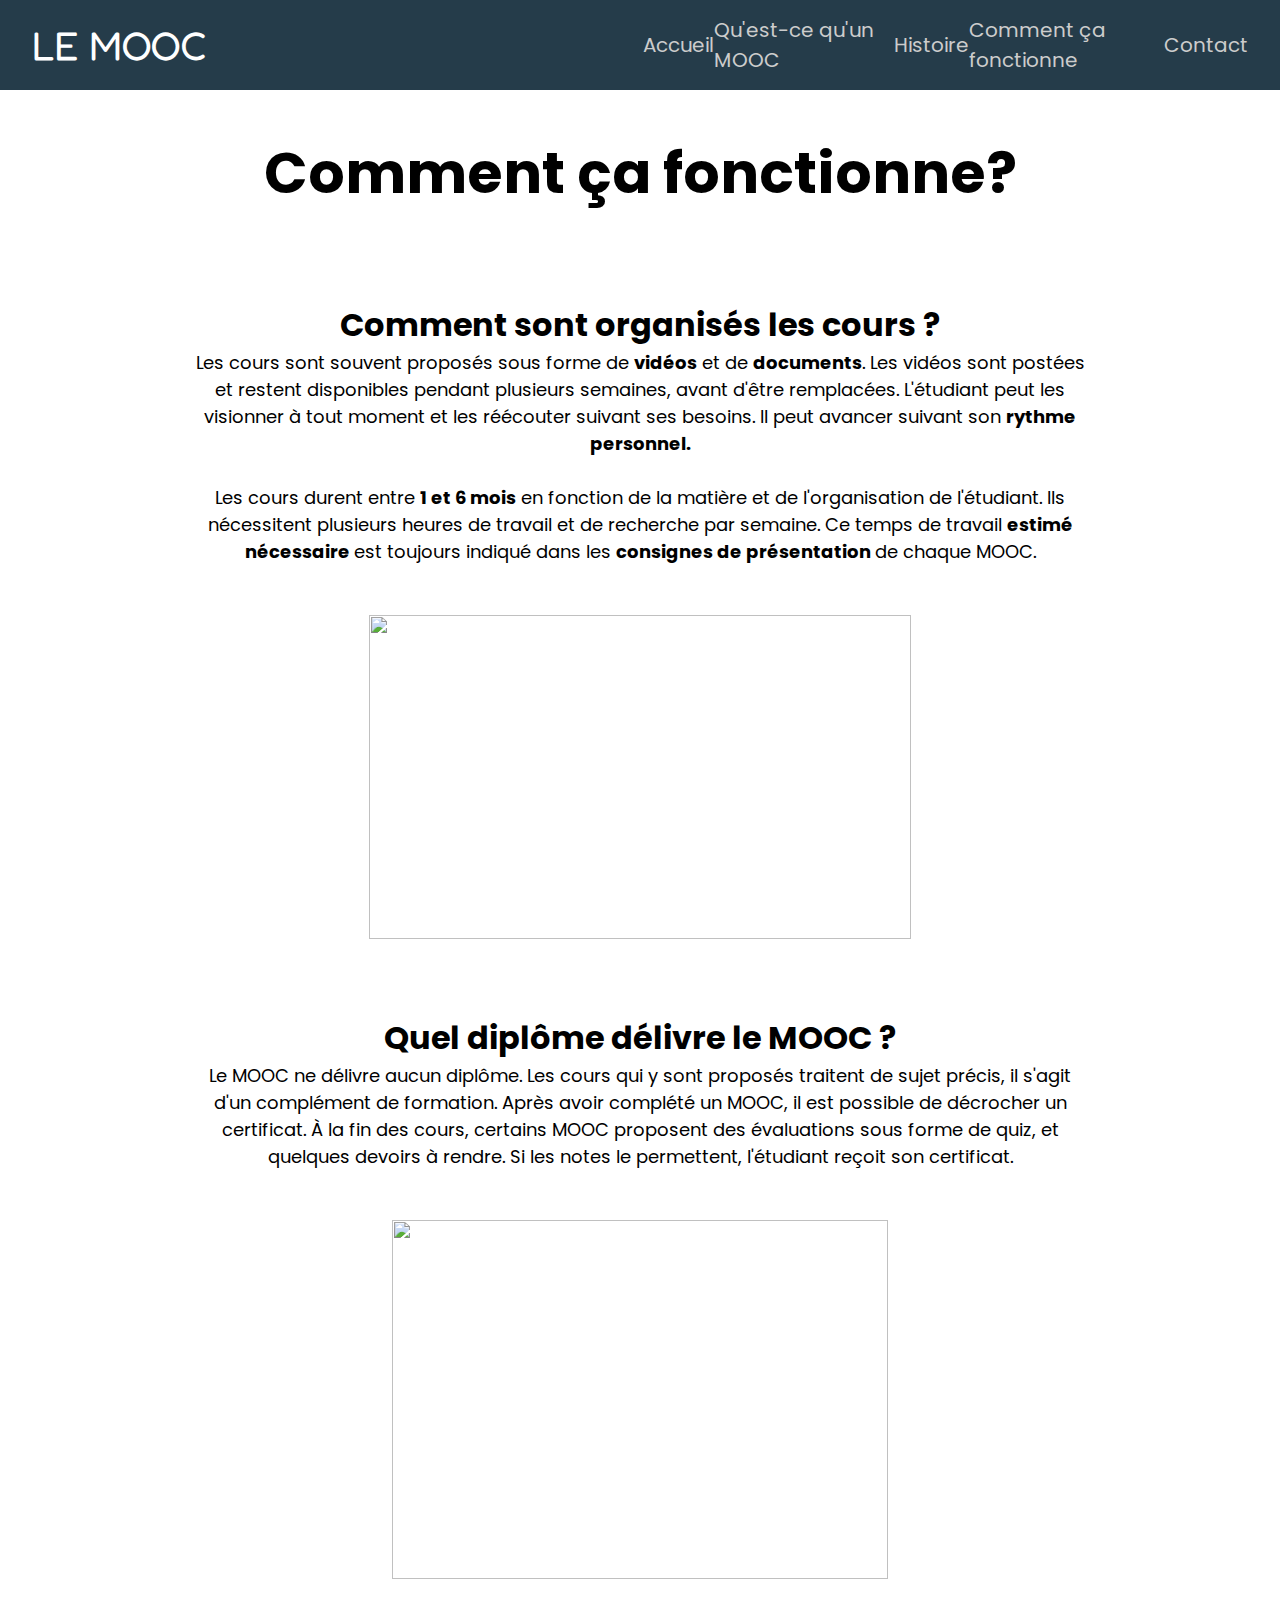
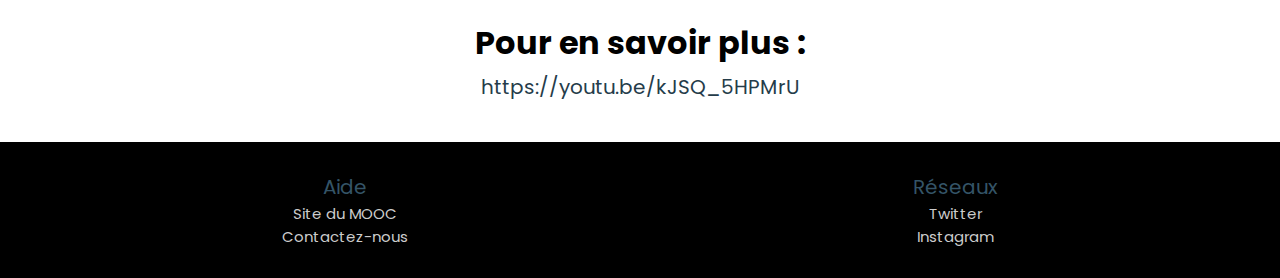
==== Comment_ça_fonctionne.html @ 54586386 "Add files via upload" ====
<!DOCTYPE html>
<html lang="en">

<head>
    <meta charset="UTF-8">
    <meta name="viewport" content="width=device-width, initial-scale=1.0">
    <link href="https://fonts.googleapis.com/css2?family=Poppins:wght@400;500&display=swap" rel="stylesheet">
    <link href="https://fonts.googleapis.com/css2?family=Fredoka+One&display=swap" rel="stylesheet">
    <link rel="stylesheet" href="style_Comment_ça_marche.css">
    <title>Comment ça fonctionne</title>

</head>

<body>
    <header class="main-head">
        <nav>
            <h1 id="logo">LE MOOC</h1>
            <ul>
                <a href="index.html">
                    <li>Accueil</li>
                </a>
                <a href="Qu'est-ce_qu'un_MOOC.html">
                    <li>Qu'est-ce qu'un MOOC</li>
                </a>
                <a href="Histoire.html">
                    <li>Histoire</li>
                </a>
                <a href="Comment_ça_fonctionne.html">
                    <li>Comment ça fonctionne</li>
                </a>
                <a href="Contact.html">
                    <li>Contact</li>
                </a>
            </ul>
        </nav>
    </header>
    <div class="sec4">
        <div class="container">
            <div class="title">
                <h2>Comment ça fonctionne?</h2>
            </div>
            <div class="content content-top">
                <div class="left">
                    <h4>Comment sont organisés les cours ?</h4>
                    <p> Les cours sont souvent proposés sous forme de <b>vidéos</b> et de <b>documents</b>. Les vidéos
                        sont postées et
                        restent disponibles pendant plusieurs semaines, avant d'être remplacées. L'étudiant peut les
                        visionner à tout moment et les réécouter suivant ses besoins. Il peut avancer suivant
                        son <b>rythme personnel.</b><br>

                        </br> Les cours durent entre <b> 1 et 6 mois</b> en fonction de la matière et de l'organisation
                        de
                        l'étudiant.
                        Ils nécessitent plusieurs heures de travail et de recherche par semaine. Ce temps de travail
                        <b>estimé nécessaire </b>est toujours indiqué dans les <b>consignes de présentation </b>de
                        chaque
                        MOOC.
                    </p>
                </div>
                <div class="right">
                    <img src="/images/Internet-permet-communiquer-direct-ses-clients--F.jpg" alt="" width="600"
                        height="324">
                </div>
            </div>
            <div class="content content-bottom">
                <div class="left">
                    <img src="/images/certif_modele - Copie (2).PNG" alt="" width="549.5" height="358.5">
                </div>
                <div class="right">
                    <h4>Quel diplôme délivre le MOOC ?</h4>
                    <p> Le MOOC ne délivre aucun diplôme. Les cours qui y sont proposés traitent de sujet précis, il
                        s'agit d'un complément de formation. Après avoir complété un MOOC, il est possible de décrocher
                        un certificat. À la fin des cours, certains MOOC proposent des évaluations sous forme de quiz,
                        et quelques devoirs à rendre. Si les notes le permettent, l'étudiant reçoit son certificat.
                    </p>
                </div>
            </div>
            <h4>Pour en savoir plus : </h4>
            <a href="https://youtu.be/kJSQ_5HPMrU" target="_blank">
                <h3>https://youtu.be/kJSQ_5HPMrU</h3>
            </a>
        </div>
    </div>
    </div>
    </div>
    </div>
    <footer>
        <div class=" column">
            <h3>Aide</h3>
            <a href="https://www.fun-mooc.fr/fr/" target="_blank">
                <p>Site du MOOC</p>
            </a>
            <a href="Contact.html">
                <p>Contactez-nous</p>
            </a>
        </div>
        <div class="column">
            <h3>Réseaux</h3>
            <a href="https://twitter.com/" target="_blank">
                <p>Twitter</p>
            </a>
            <a href="https://www.instagram.com" target="_blank">
                <p>Instagram</p>
            </a>
        </div>
    </footer>
</body>

</html>
---- style_Comment_ça_marche.css ----
/* GLOBAL CSS */

*{
    margin:0;
    padding: 0;
    box-sizing: border-box;
}

html {
    font-size: 62.5%;
    scroll-behavior: smooth;
}

h1 {
    font-size:4rem;
    
}

h2 {
    font-size: 5.7rem;
}

h3 {
    font-size: 2rem;
    font-weight: normal;
}

h4,
h5 {
    font-size: 3.2rem;
}

li {
    font-size: 2rem;
    color: #ccc;
}

button {
    font-size: 2rem;
}

li:hover {
    color: white;
}



a {
    color:#ffffff;
    text-decoration: none;
}

body {
    font-family: 'Poppins', sans-serif;
}

p {
    font-size: 1.5rem;
}

/* HEADER */

.main-head {
    background: #253C4A;
    color: #ffffff;
}

nav {
    min-height: 10vh;
    display: flex;
    align-items: center;
    width: 95%;
    margin: auto;
    flex-wrap: wrap;
}

nav ul {
    display: flex;
    flex: 1 1 50rem;
    justify-content: space-around;
    align-items: center;
    list-style: none;
}

#logo {
    flex: 2 1 40rem;
    font-family: 'Fredoka One', cursive;
    font-weight: normal;
}

/* Section 4 */

.sec4 .container {
    width: 1360px;
    margin: 0 auto;
    display: flex;
    flex-direction: column;
    align-items: center;
}
.sec4 .title {
    position: relative;
    width: 100%;
    text-align: center;
    margin-bottom: 50px;
    margin-top: 40px;
}


.sec4 p {
    font-size: 1.8rem;
    max-width: 640px;
    line-break: unset;
}

.content {
    width: 100%;
    display: flex;
    flex-direction: row;
    align-items: center;
    justify-content: space-between ;
}

.sec4 .content-bottom{
    margin-bottom: 50px;
}

.sec4 .content-top{
    margin-bottom: 75px;
}
.sec4 h3 {
    color: #253C4A;
    margin-bottom: 40px;
    margin-top: 5px;
}


@media (min-width: 1500px){
    .content-top .left {
        max-width: 700px;
    }
    .content-bottom .right {
        max-width: 700px;
    }

}

@media (max-width: 1500px) {

    .sec4 .content {
        margin: 35px;
    }
    .sec4 .content img{
        width: 95%;
    }
    .sec4 .content-top {
        flex-direction: column;
    }
    .sec4 .content-bottom {
        flex-direction: column-reverse;
    }
    .sec4 .container {
        width: 100%;
        text-align: center;
    } 
    .sec4 p {
        max-width: 900px;
        margin: 0 30px;
    }
    .sec4 .content-top .left {
        display: flex;
        flex-direction: column;
        align-items: center;
        margin-bottom: 50px;
    }
    .sec4 .content-bottom .right {
        display: flex;
        flex-direction: column;
        align-items: center;
        margin-bottom: 50px;
    }
    .sec4 .title {
        justify-content: center;
    }
    .sec4 h4 {
        margin: 0 2px;
    }
}


@media screen and (max-width: 885px) {

    html{
        font-size: 45%;
    }
    nav{
        text-align: center;
    }
    #logo{
        padding: 2rem;
    }
    footer {
        justify-content: center;
    }
}

/* Footer */
footer {
    margin: 0;
    padding: 30px;
    background-color:#000000;
    display: flex;
    flex-wrap: wrap;
    justify-content: space-around;
}

footer h3 {
    color: #345467;
    text-align: center;
}

footer p{
    cursor: pointer;
    color: #ccc;
    text-align: center;
}

footer p:hover {
    color: white;
}
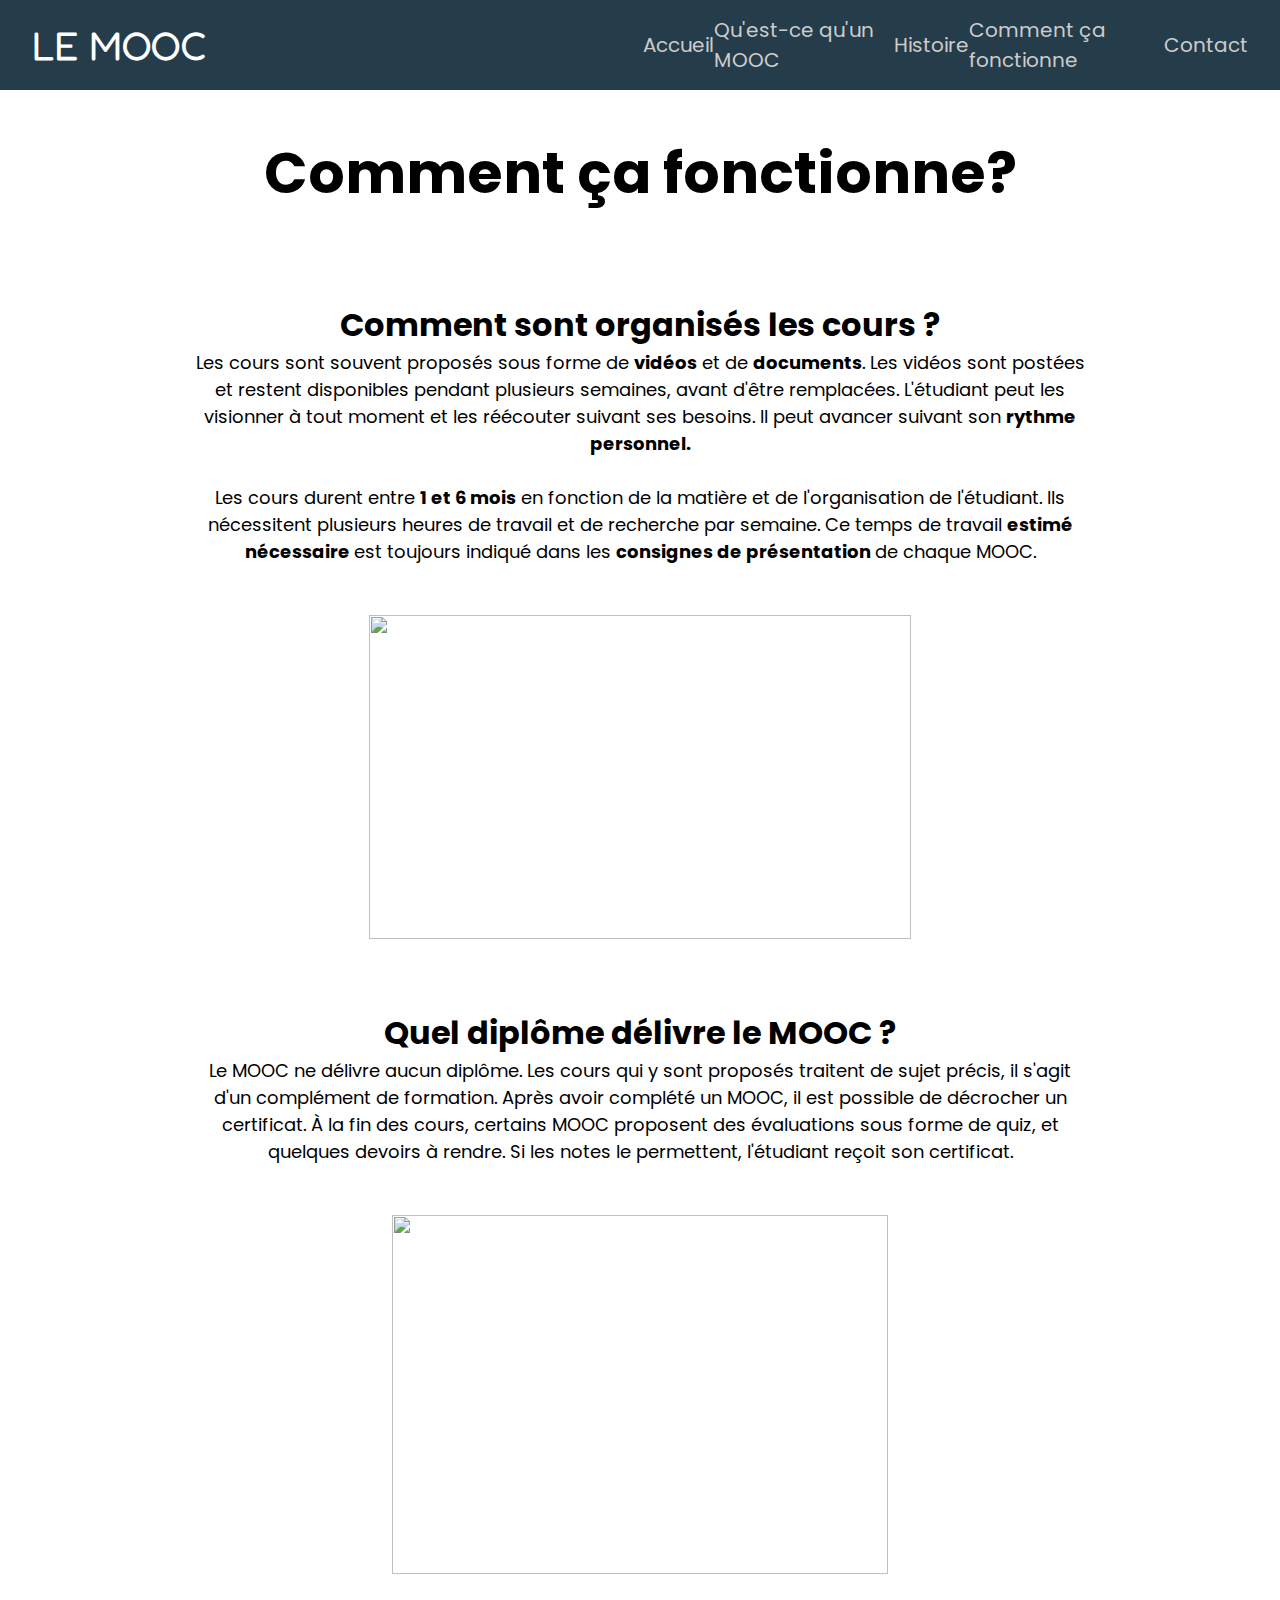
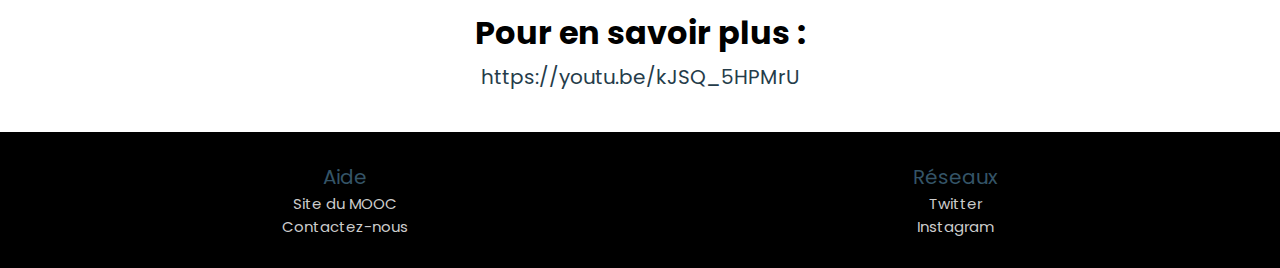
==== commit 24cbc997: "Update Comment_ça_fonctionne.html" ====
--- a/Comment_ça_fonctionne.html
+++ b/Comment_ça_fonctionne.html
@@ -1,4 +1,3 @@
-<!DOCTYPE html>
 <html lang="en">
 
 <head>
@@ -58,13 +57,13 @@
                     </p>
                 </div>
                 <div class="right">
-                    <img src="/images/Internet-permet-communiquer-direct-ses-clients--F.jpg" alt="" width="600"
+                    <img src="sofianeguinot.github.io/site/images/Internet-permet-communiquer-direct-ses-clients--F.jpg" alt="" width="600"
                         height="324">
                 </div>
             </div>
             <div class="content content-bottom">
                 <div class="left">
-                    <img src="/images/certif_modele - Copie (2).PNG" alt="" width="549.5" height="358.5">
+                    <img src="sofianeguinot.github.io/site/images/certif_modele - Copie (2).PNG" alt="" width="549.5" height="358.5">
                 </div>
                 <div class="right">
                     <h4>Quel diplôme délivre le MOOC ?</h4>
@@ -106,4 +105,4 @@
     </footer>
 </body>
 
-</html>+</html>
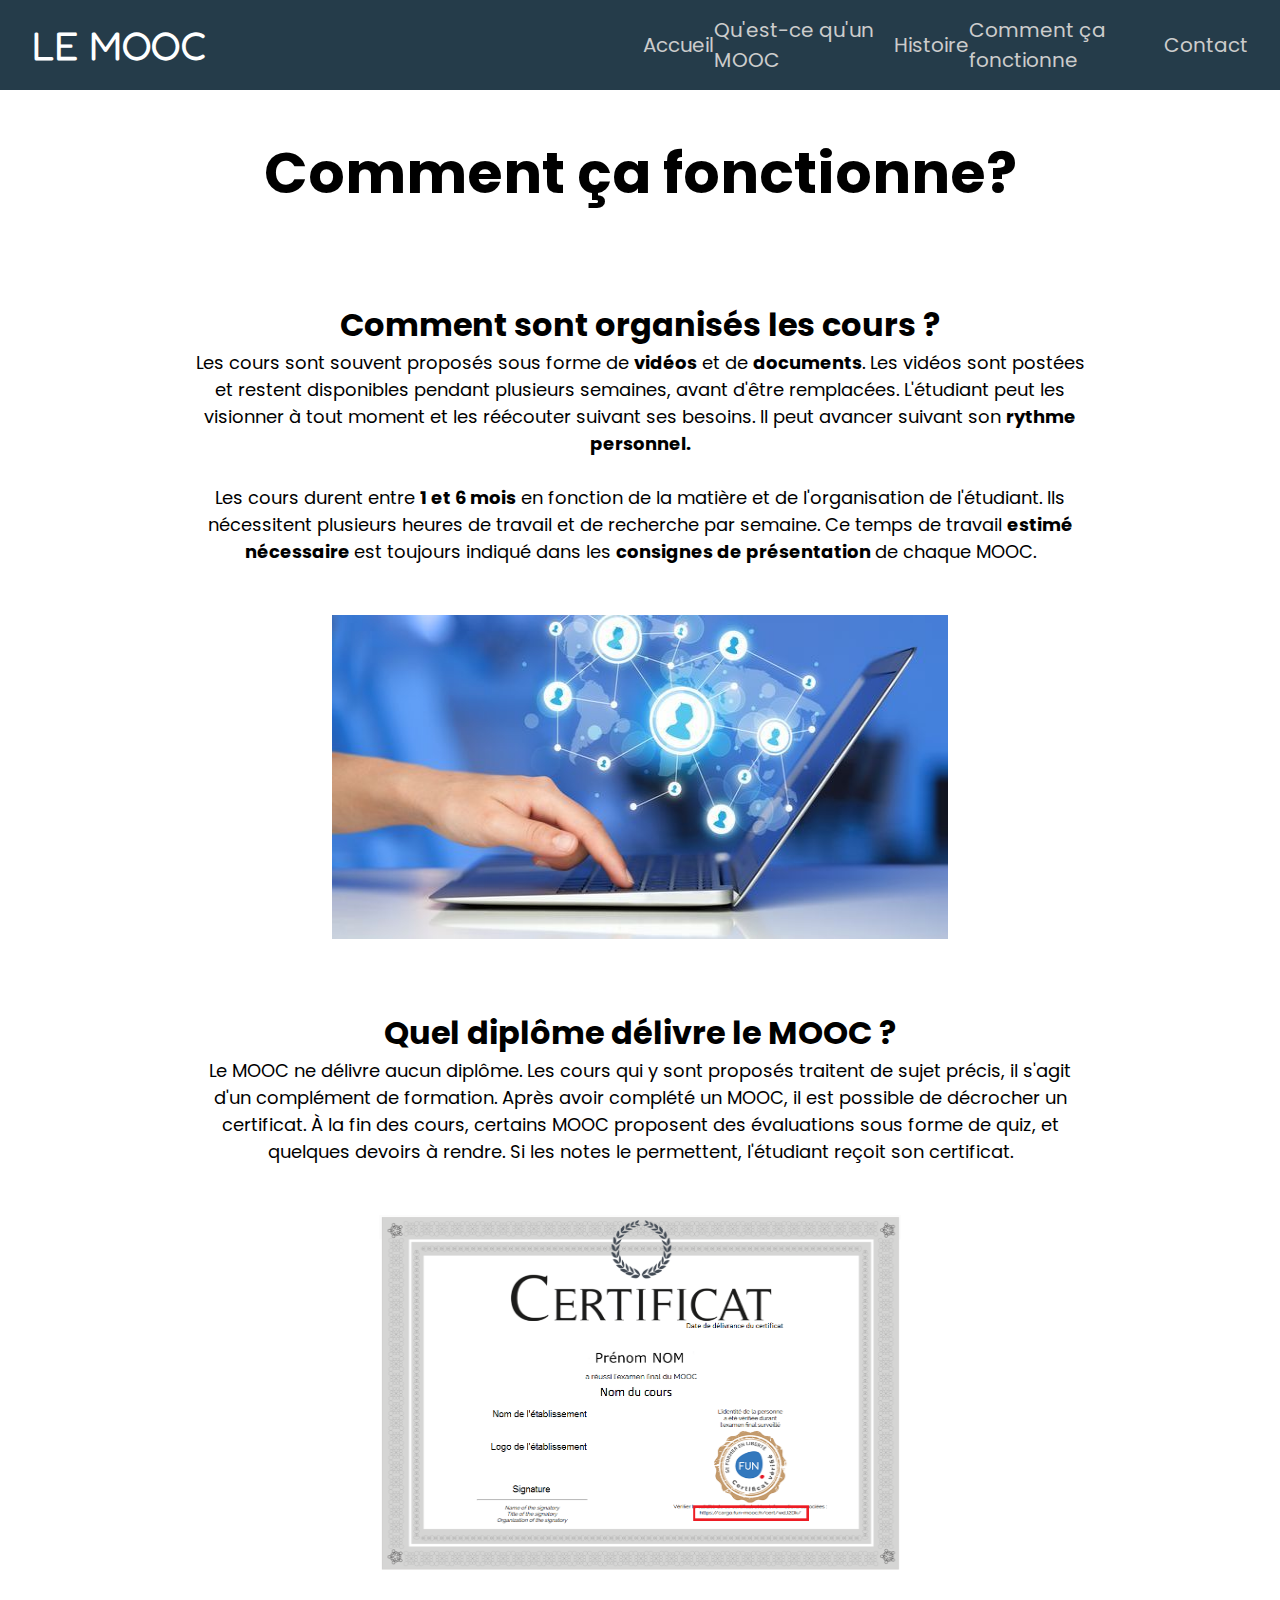
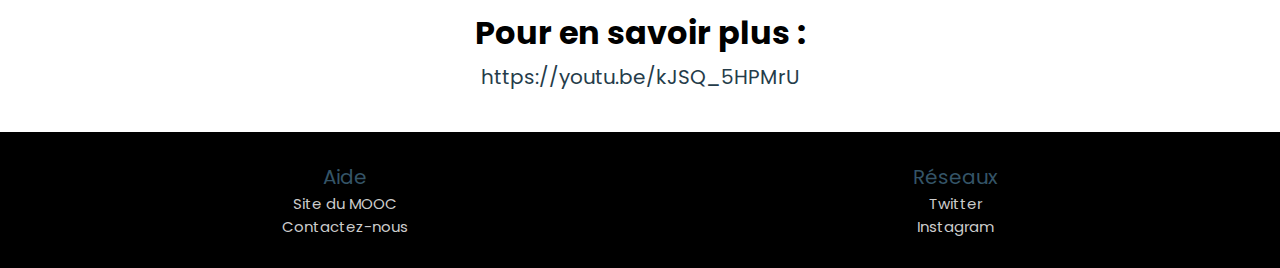
==== commit faf14b85: "Update Comment_ça_fonctionne.html" ====
--- a/Comment_ça_fonctionne.html
+++ b/Comment_ça_fonctionne.html
@@ -57,13 +57,13 @@
                     </p>
                 </div>
                 <div class="right">
-                    <img src="sofianeguinot.github.io/site/images/Internet-permet-communiquer-direct-ses-clients--F.jpg" alt="" width="600"
+                    <img src="/site/images/Internet-permet-communiquer-direct-ses-clients--F.jpg" alt="" width="600"
                         height="324">
                 </div>
             </div>
             <div class="content content-bottom">
                 <div class="left">
-                    <img src="sofianeguinot.github.io/site/images/certif_modele - Copie (2).PNG" alt="" width="549.5" height="358.5">
+                    <img src="/site/images/certif_modele - Copie (2).PNG" alt="" width="549.5" height="358.5">
                 </div>
                 <div class="right">
                     <h4>Quel diplôme délivre le MOOC ?</h4>
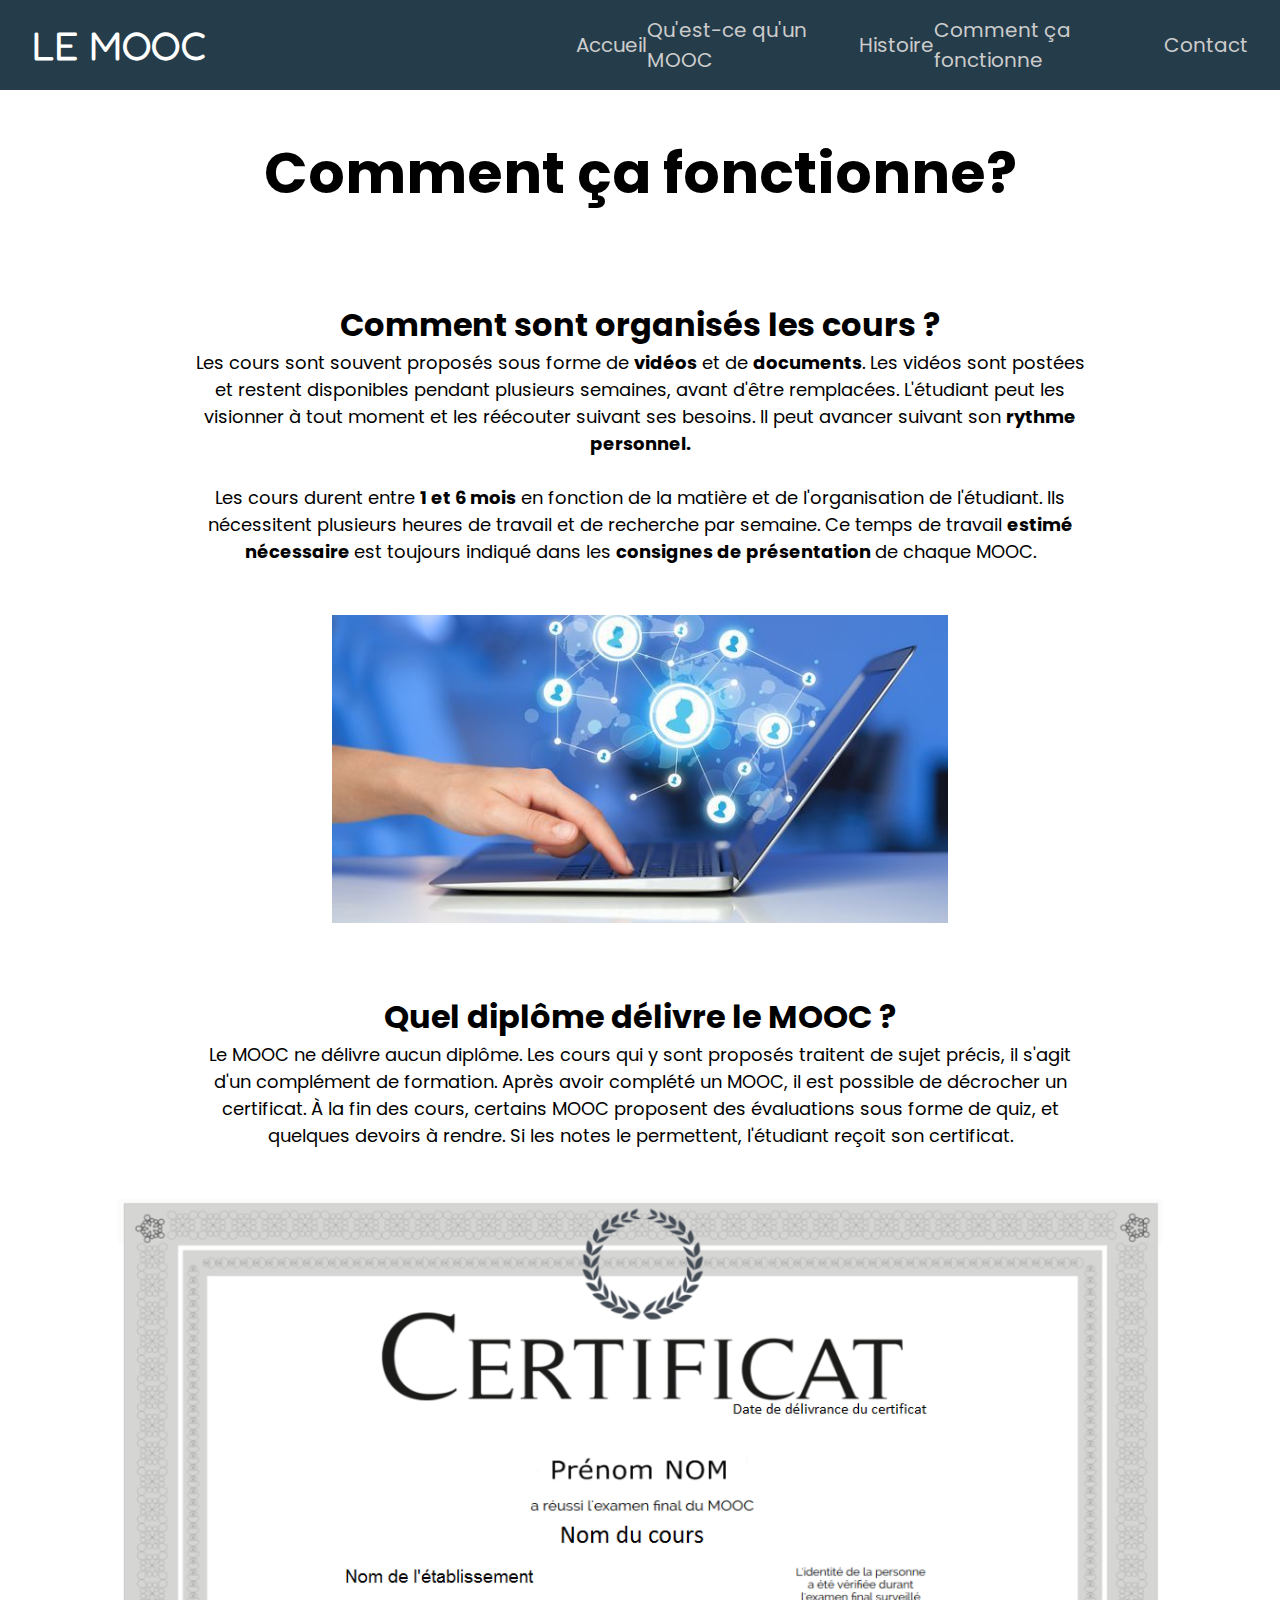
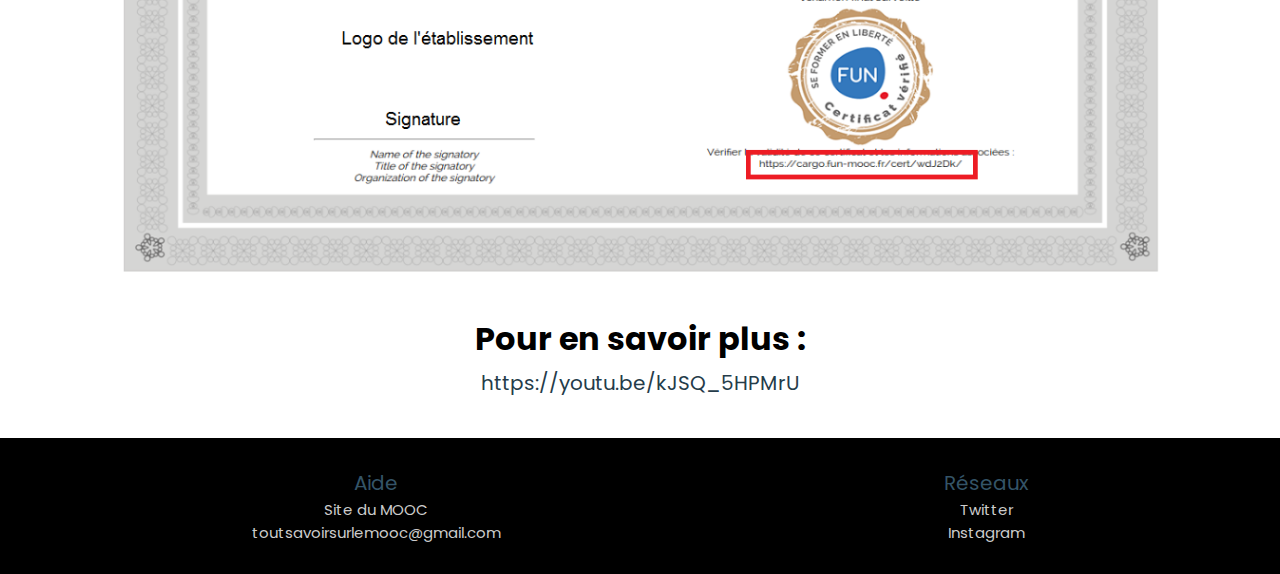
==== commit 900011b5: "Update Comment_ça_fonctionne.html" ====
--- a/Comment_ça_fonctionne.html
+++ b/Comment_ça_fonctionne.html
@@ -89,9 +89,7 @@
             <a href="https://www.fun-mooc.fr/fr/" target="_blank">
                 <p>Site du MOOC</p>
             </a>
-            <a href="Contact.html">
-                <p>Contactez-nous</p>
-            </a>
+            <p>toutsavoirsurlemooc@gmail.com</p>
         </div>
         <div class="column">
             <h3>Réseaux</h3>
--- a/style_Comment_ça_marche.css
+++ b/style_Comment_ça_marche.css
@@ -76,7 +76,7 @@
 
 nav ul {
     display: flex;
-    flex: 1 1 50rem;
+    flex: 1 1 60rem;
     justify-content: space-around;
     align-items: center;
     list-style: none;
@@ -151,6 +151,7 @@
     }
     .sec4 .content img{
         width: 95%;
+        height: 95%;
     }
     .sec4 .content-top {
         flex-direction: column;
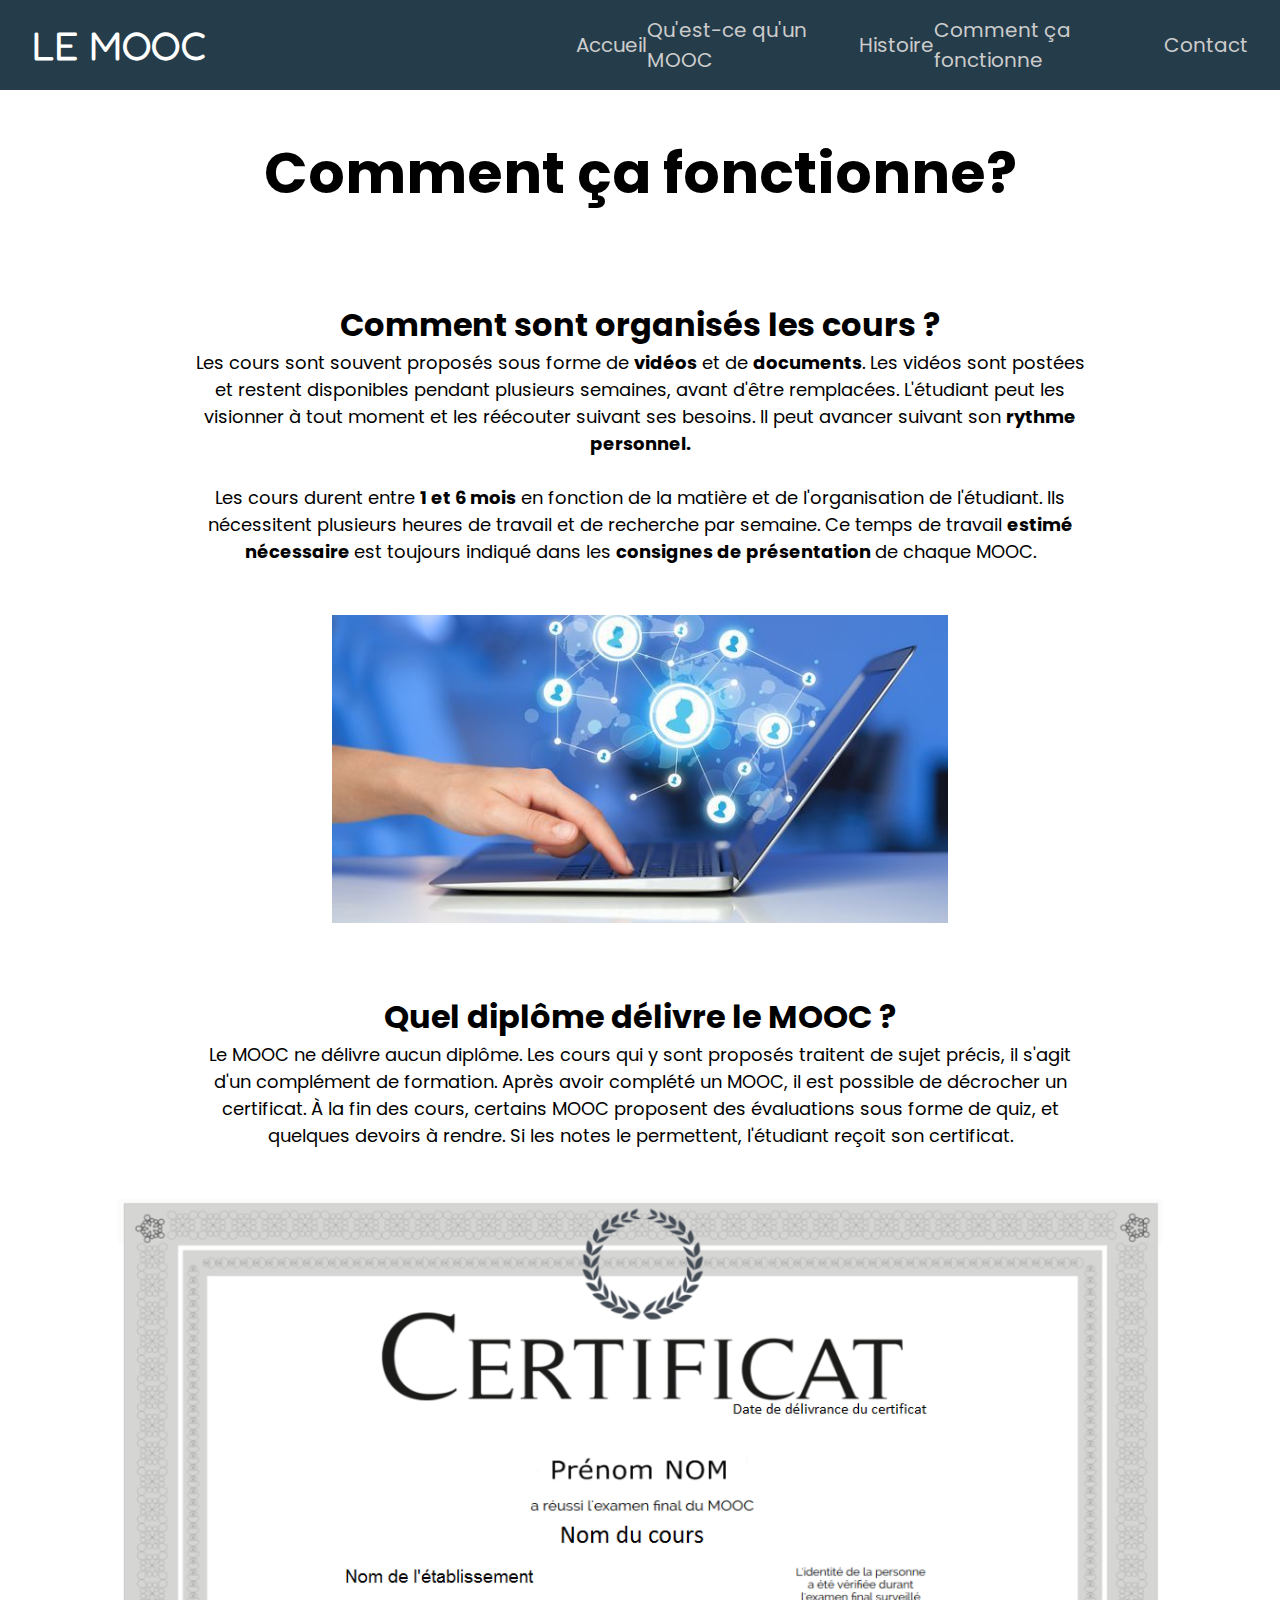
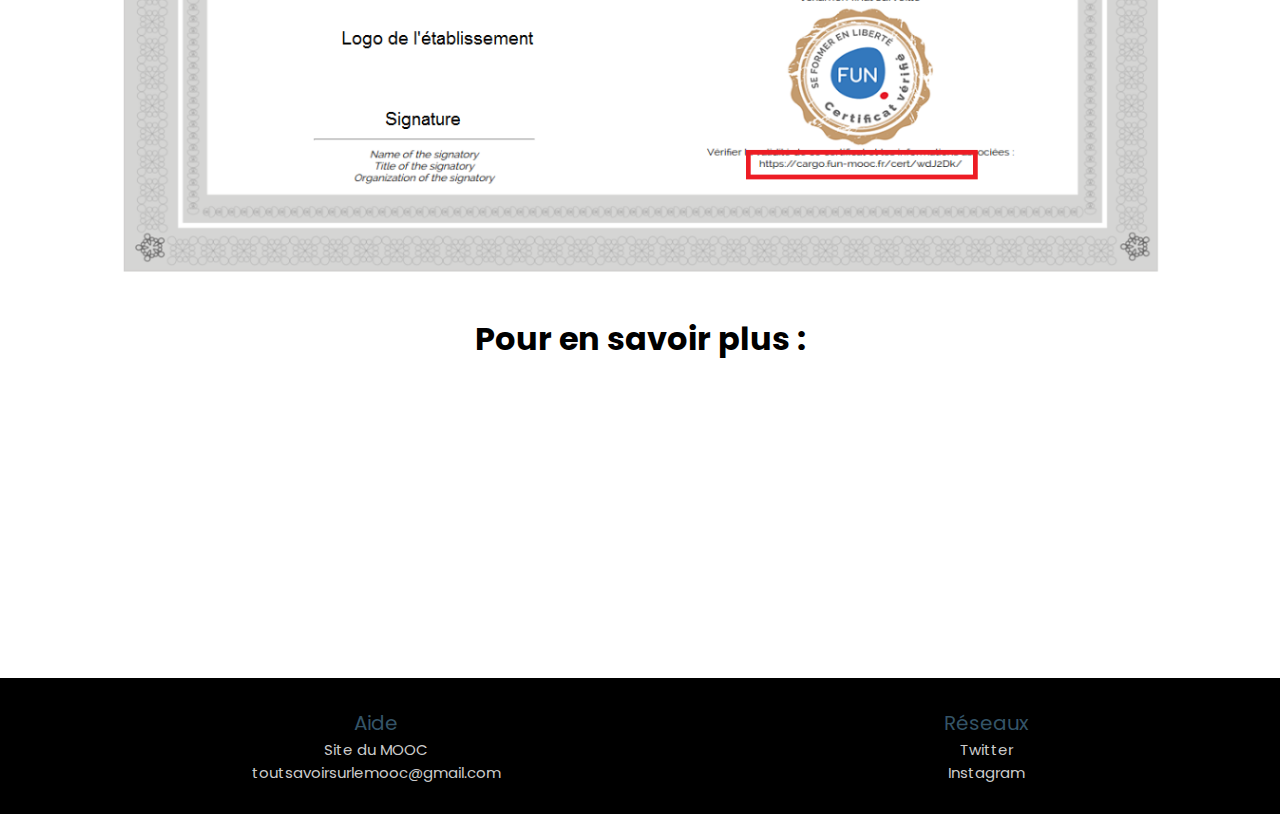
==== commit 25c7d339: "Update Comment_ça_fonctionne.html" ====
--- a/Comment_ça_fonctionne.html
+++ b/Comment_ça_fonctionne.html
@@ -75,8 +75,7 @@
                 </div>
             </div>
             <h4>Pour en savoir plus : </h4>
-            <a href="https://youtu.be/kJSQ_5HPMrU" target="_blank">
-                <h3>https://youtu.be/kJSQ_5HPMrU</h3>
+           <iframe width="560" height="315" src="https://www.youtube.com/embed/kJSQ_5HPMrU" title="YouTube video player" frameborder="0" allow="accelerometer; autoplay; clipboard-write; encrypted-media; gyroscope; picture-in-picture" allowfullscreen></iframe>
             </a>
         </div>
     </div>
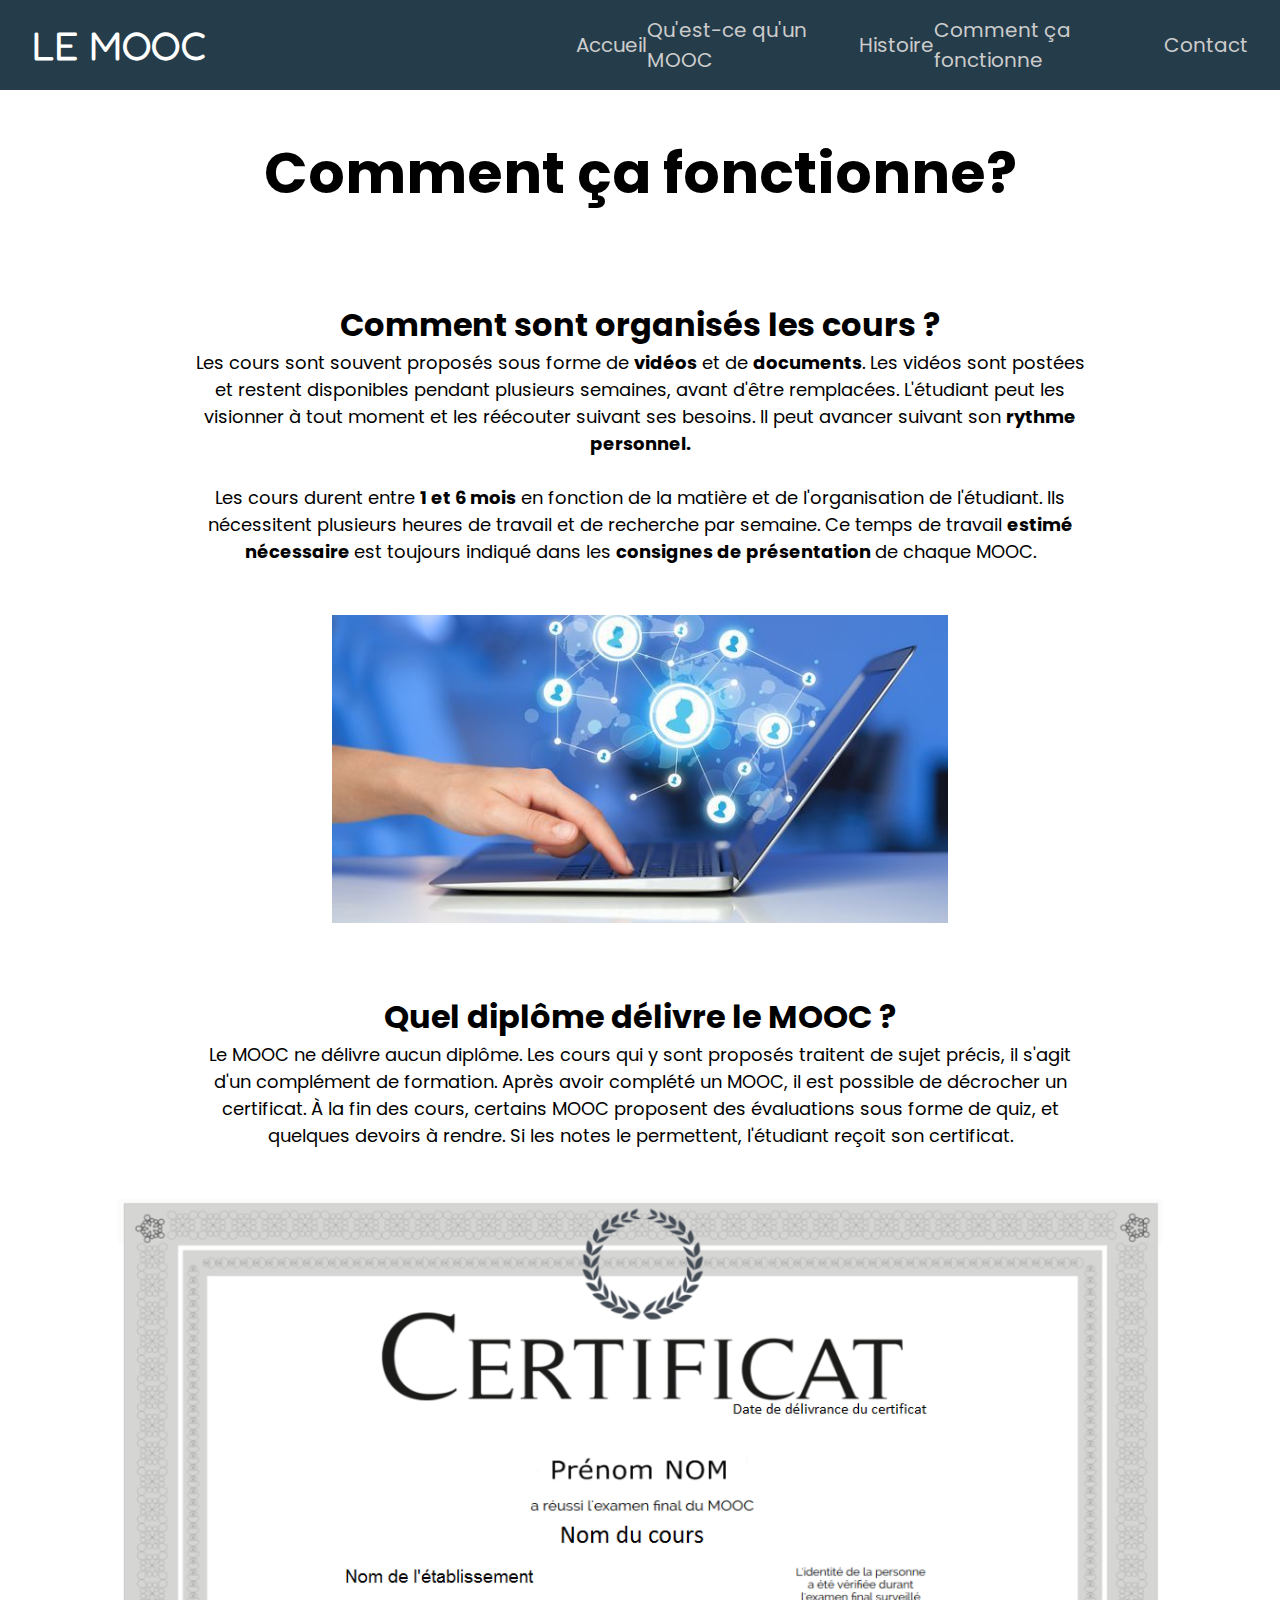
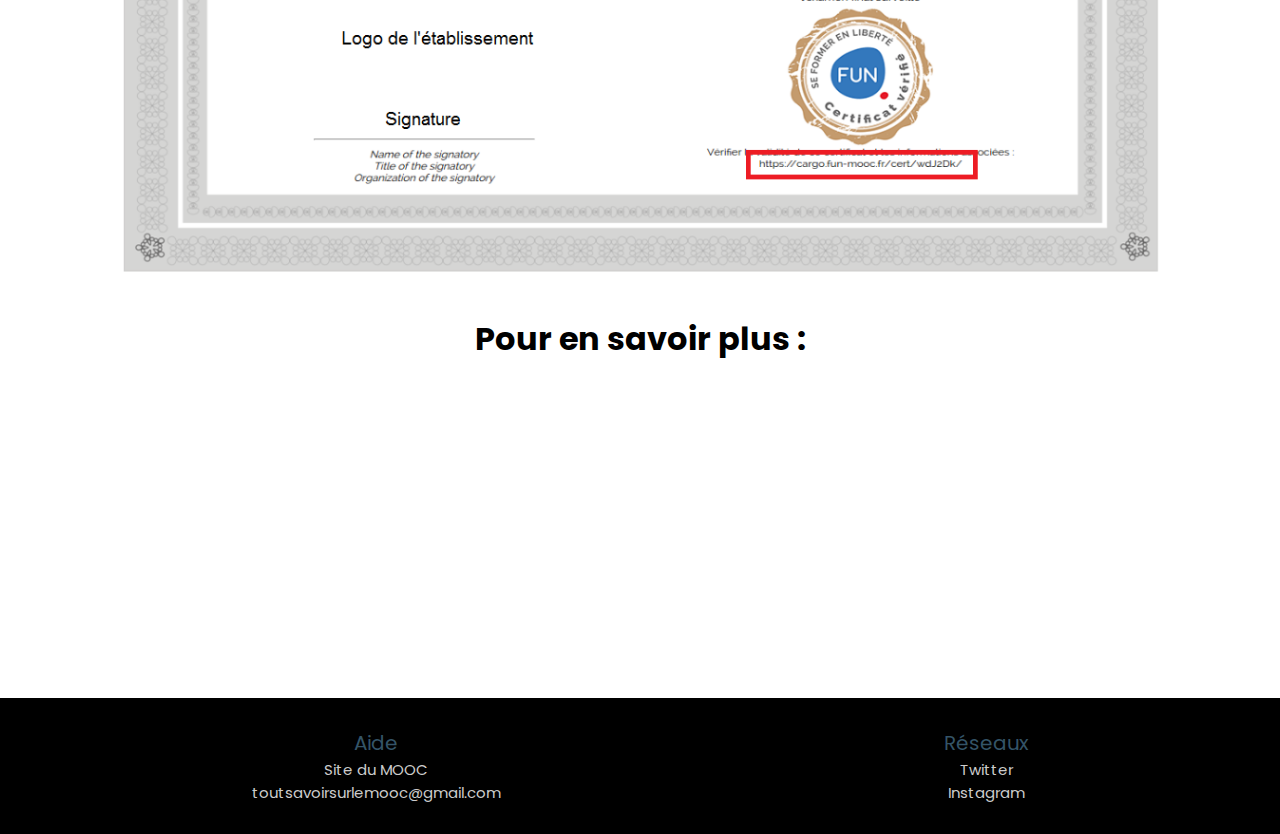
==== commit 40edc824: "Update Comment_ça_fonctionne.html" ====
--- a/Comment_ça_fonctionne.html
+++ b/Comment_ça_fonctionne.html
@@ -75,7 +75,7 @@
                 </div>
             </div>
             <h4>Pour en savoir plus : </h4>
-           <iframe width="560" height="315" src="https://www.youtube.com/embed/kJSQ_5HPMrU" title="YouTube video player" frameborder="0" allow="accelerometer; autoplay; clipboard-write; encrypted-media; gyroscope; picture-in-picture" allowfullscreen></iframe>
+           <iframe width="580" height="335" margin-bottom="40px" margin-top="5px" src="https://www.youtube.com/embed/kJSQ_5HPMrU" title="YouTube video player" frameborder="0" allow="accelerometer; autoplay; clipboard-write; encrypted-media; gyroscope; picture-in-picture" allowfullscreen></iframe>
             </a>
         </div>
     </div>
